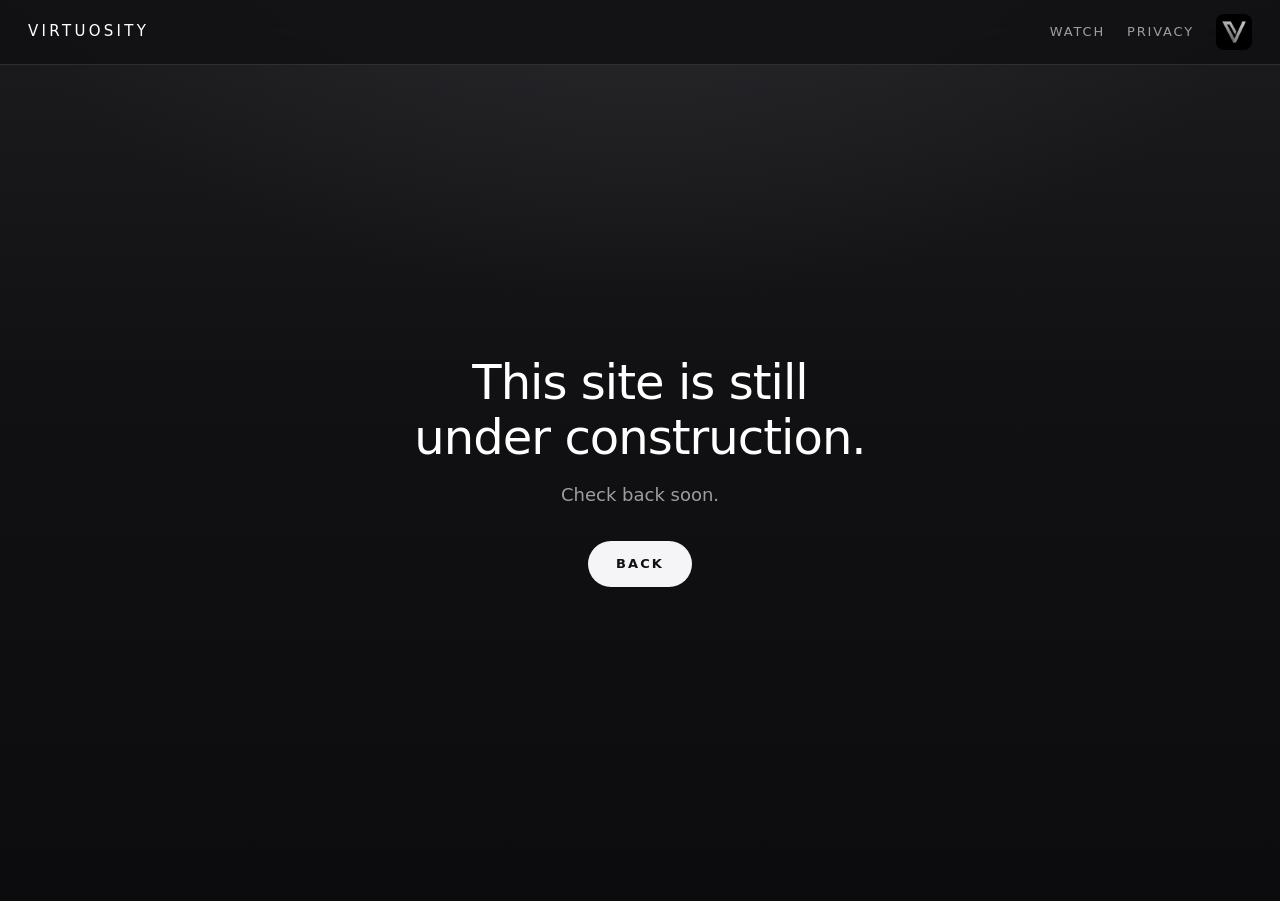
==== coming-soon.html @ 1ad3de89 "Point Get it now at a construction page and refresh the two modes. The button opens a same-site page" ====
<!DOCTYPE html>
<html lang="en">
<head>
  <meta charset="UTF-8" />
  <meta name="viewport" content="width=device-width, initial-scale=1" />
  <title>Virtuosity — Coming Soon</title>
  <meta name="description" content="This site is still under construction. Check back soon." />
  <meta name="robots" content="noindex" />
  <link rel="icon" href="assets/icon-192.png?v=3" />
  <link rel="stylesheet" href="styles.css?v=45" />
</head>
<body>
  <header class="nav">
    <a class="brand" href="index.html">Virtuosity</a>
    <nav>
      <a href="index.html#videos">Watch</a>
      <a href="privacy.html">Privacy</a>
    </nav>
    <a class="brand-icon" href="index.html" aria-label="Virtuosity">
      <img src="assets/icon-192.png?v=3" alt="" />
    </a>
  </header>

  <main>
    <section class="soon">
      <div class="wrap">
        <h1>This site is still under construction.</h1>
        <p>Check back soon.</p>
        <a class="hero-get" href="index.html">Back</a>
      </div>
    </section>
  </main>
</body>
</html>
---- styles.css ----
@font-face {
  font-family: "Exo 2";
  src: url("assets/fonts/Exo2-Bold.ttf") format("truetype");
  font-weight: 700;
  font-style: normal;
  font-display: swap;
}

:root {
  --bg: #111113;
  --bg-2: #1c1c1f;
  --ink: #f5f5f7;
  --muted: rgba(245, 245, 247, 0.62);
  --line: rgba(255, 255, 255, 0.12);
  --max: 1140px;
}

* { box-sizing: border-box; }
html { scroll-behavior: smooth; overflow-x: clip; }
body {
  margin: 0;
  background:
    radial-gradient(1200px 700px at 50% -10%, #2a2a2e 0%, transparent 55%),
    linear-gradient(180deg, var(--bg-2) 0%, var(--bg) 42%, #0c0c0e 100%);
  color: var(--ink);
  font-family: -apple-system, BlinkMacSystemFont, "Segoe UI", system-ui, sans-serif;
  font-weight: 400;
  line-height: 1.55;
  overflow-x: clip;
  min-height: 100vh;
}

a { color: inherit; }
img { display: block; max-width: 100%; }

.wrap { width: min(var(--max), calc(100% - 48px)); margin: 0 auto; }

.nav {
  position: sticky;
  top: 0;
  z-index: 20;
  display: grid;
  grid-template-columns: 1fr auto auto;
  grid-template-areas: "brand links icon";
  align-items: center;
  gap: 18px 22px;
  padding: 14px 28px;
  background: rgba(17, 17, 19, 0.82);
  border-bottom: 1px solid var(--line);
  backdrop-filter: blur(16px);
}
.brand {
  grid-area: brand;
  text-decoration: none;
  color: #fff;
  font-weight: 300;
  letter-spacing: 0.22em;
  text-transform: uppercase;
  font-size: 15px;
}
.brand-icon {
  grid-area: icon;
  justify-self: end;
  width: 36px;
  height: 36px;
  border-radius: 22.37%;
  overflow: hidden;
  background: #000;
}
.brand-icon img {
  width: 100%;
  height: 100%;
  object-fit: cover;
}
.nav nav {
  grid-area: links;
  display: flex;
  gap: 22px;
  justify-content: flex-end;
}
.nav nav a {
  text-decoration: none;
  font-size: 13px;
  letter-spacing: 0.14em;
  text-transform: uppercase;
  color: var(--muted);
}
.nav nav a:hover,
.nav nav a[aria-current="page"] { color: #fff; }

.eyebrow {
  margin: 0 0 12px;
  font-size: 12px;
  letter-spacing: 0.22em;
  text-transform: uppercase;
  color: rgba(255, 255, 255, 0.72);
}
h1, h2 {
  font-weight: 300;
  letter-spacing: -0.02em;
  line-height: 1.08;
  margin: 0 0 16px;
  color: #fff;
}
h1 { font-size: clamp(26px, 3.35vw, 44px); }
h2 { font-size: clamp(28px, 4vw, 40px); margin-bottom: 28px; }
.watch-title {
  font-weight: 400;
  letter-spacing: 0.22em;
  font-size: 15px;
}

.hero { padding: 64px 0 72px; }
.hero-copy {
  max-width: 68rem;
  margin-inline: auto;
  text-align: center;
}
.hero-copy .eyebrow {
  text-wrap: balance;
  margin-inline: auto;
  max-width: 40rem;
}
.hero h1 {
  position: relative;
  white-space: nowrap;
  margin-bottom: 36px;
}
.sr {
  position: absolute;
  width: 1px;
  height: 1px;
  padding: 0;
  margin: -1px;
  overflow: hidden;
  clip: rect(0, 0, 0, 0);
  white-space: nowrap;
  border: 0;
}
.word-slot {
  display: inline-grid;
  vertical-align: baseline;
  text-align: left;
}
.word-slot .word {
  grid-area: 1 / 1;
  justify-self: start;
  align-self: baseline;
  white-space: nowrap;
  opacity: 0;
}
.word-slot .letter {
  display: inline-block;
  line-height: 1;
  vertical-align: baseline;
}
@keyframes letter-spell {
  from { opacity: 0; transform: translateY(0.08em); }
  to { opacity: 1; transform: none; }
}
@keyframes letter-unspell {
  from { opacity: 1; transform: none; }
  to { opacity: 0; transform: translateY(0.08em); }
}
.word-slot .word.is-on {
  opacity: 1;
}
.word-slot .word.is-umbrella {
  position: relative;
  font-style: italic;
  font-weight: 500;
}
.word-slot .word.is-umbrella::after {
  content: "";
  position: absolute;
  left: 0;
  right: 0;
  bottom: -0.12em;
  height: 1px;
  background: currentColor;
  transform: scaleX(0);
  transform-origin: left center;
  transition: transform 0.9s ease 0.2s;
}
.word-slot .word.is-umbrella.is-on::after {
  transform: scaleX(1);
}
.word-slot .word.is-umbrella.is-leaving::after {
  transform: scaleX(0);
  transform-origin: right center;
  transition: transform 0.28s ease;
}
@media (prefers-reduced-motion: reduce) {
  .word-slot .word { transition: none; }
  .word-slot .word.is-on:not(.is-umbrella) { opacity: 0; transform: none; }
  .word-slot .word.is-umbrella { opacity: 1; transform: none; }
  .word-slot .word.is-umbrella::after { transform: scaleX(1); transition: none; }
  .word-slot .letter { animation: none !important; opacity: 1; transform: none; }
}
.lede {
  margin: 0 auto;
  font-size: 18px;
  color: var(--muted);
  max-width: none;
}
.lede + .lede { margin-top: 16px; }
.lede strong { font-weight: 700; color: var(--ink); }
.hero-after { margin-top: 40px; }
.hero-after .lede {
  max-width: 42rem;
  text-wrap: balance;
}

.ipad {
  position: relative;
  width: min(920px, 100%);
  margin: 48px auto 0;
  aspect-ratio: 2620 / 1900;
}
.hero-get {
  display: inline-flex;
  align-items: center;
  justify-content: center;
  margin-top: 4px;
  padding: 13px 28px;
  border: 0;
  border-radius: 999px;
  background: #f5f5f7;
  color: #111113;
  text-decoration: none;
  font-size: 13px;
  font-weight: 600;
  letter-spacing: 0.16em;
  text-transform: uppercase;
}
.hero-get:hover { background: #fff; }
.hero-get:focus-visible {
  outline: 2px solid rgba(255, 255, 255, 0.7);
  outline-offset: 4px;
}
.soon {
  display: flex;
  align-items: center;
  justify-content: center;
  box-sizing: border-box;
  min-height: calc(100vh - 64px);
  padding: 72px 24px 96px;
  text-align: center;
}
.soon .wrap { width: min(36rem, 100%); min-width: 0; }
.soon h1 {
  width: min(16em, 100%);
  margin: 0 auto 16px;
  font-size: clamp(32px, 4.4vw, 48px);
  font-weight: 300;
  white-space: normal;
  text-wrap: balance;
  letter-spacing: -0.02em;
  line-height: 1.15;
}
.soon p {
  margin: 0 0 32px;
  font-size: 18px;
  color: var(--muted);
}
.soon .hero-get { margin-top: 0; }

body.ab-b .hero > .wrap {
  display: block;
  width: min(68rem, calc(100% - 48px));
}
body.ab-b .hero-copy {
  max-width: none;
  margin: 0;
  text-align: left;
}
body.ab-b .hero-copy .eyebrow { margin-inline: 0; }
body.ab-b .lede { margin-left: 0; margin-right: 0; }
body.ab-b .hero-after { margin-top: 32px; }

.ab-toggle {
  display: block;
  margin: 22px auto 0;
  padding: 0;
  border: 0;
  background: none;
  color: rgba(245, 245, 247, 0.22);
  font: inherit;
  font-size: 11px;
  letter-spacing: 0.16em;
  cursor: pointer;
}
.ab-toggle:hover,
.ab-toggle[aria-pressed="true"] { color: rgba(245, 245, 247, 0.45); }

@media (max-width: 980px) {
  body.ab-b .hero > .wrap {
    display: block;
    width: min(var(--max), calc(100% - 32px));
  }
  body.ab-b .hero-copy { text-align: center; }
  body.ab-b .hero-copy .eyebrow { margin-inline: auto; }
  body.ab-b .lede { margin-left: auto; margin-right: auto; }
  body.ab-b .hero-after { margin-top: 28px; }
}
.ipad-screen {
  position: absolute;
  left: 4.961832%;
  top: 6.842105%;
  width: 90.076336%;
  height: 86.315789%;
  background: #070708;
  overflow: hidden;
  z-index: 0;
}
.ipad-screen,
.ipad-screen video {
  pointer-events: none;
}
.ipad-screen video {
  width: 100%;
  height: 100%;
  object-fit: fill;
}
.ipad-frame {
  position: absolute;
  inset: 0;
  width: 100%;
  height: 100%;
  z-index: 1;
  pointer-events: none;
}

.modes-title {
  text-align: center;
  font-size: clamp(26px, 3vw, 36px);
  font-weight: 300;
  margin-bottom: 36px;
}
.modes {
  position: relative;
  display: grid;
  grid-template-columns: 1fr 1fr;
  column-gap: 120px;
  align-items: start;
}
.mode { min-width: 0; }
.mode-body {
  display: flow-root;
  position: relative;
}
.modes .mode:first-child .mode-body::before {
  content: "";
  position: absolute;
  top: 0;
  bottom: 0;
  left: 100%;
  width: 120px;
  background: linear-gradient(
    to right,
    transparent calc(50% - 0.5px),
    var(--line) calc(50% - 0.5px),
    var(--line) calc(50% + 0.5px),
    transparent calc(50% + 0.5px)
  );
  pointer-events: none;
}
.modes .ipad {
  width: 100%;
  margin: 18px 0 0;
}
.mode .view-caption { margin-top: 28px; }
.mode .view-caption + .ipad,
.mode .view-caption + .ipad-stage { margin-top: 10px; }
.velocity-legend {
  display: flex;
  align-items: center;
  gap: 10px;
  width: 100%;
  margin-top: 14px;
}
.velocity-mark {
  flex: 0 0 auto;
  font-family: "Times New Roman", Times, "Iowan Old Style", Georgia, serif;
  font-style: italic;
  font-weight: 700;
  font-size: 16px;
  letter-spacing: -0.03em;
  line-height: 1;
  color: #fff;
}
.velocity-bar {
  flex: 1 1 auto;
  height: 8px;
  background: linear-gradient(
    90deg in srgb,
    #2c1848 0%,
    #7440b3 0.7874%,
    #406cb3 15.748%,
    #40b3b3 31.496%,
    #40b360 50.394%,
    #b3b341 70.866%,
    #b36a40 86.614%,
    #f83131 100%
  );
}
.modes .mode:first-child {
  position: relative;
  z-index: 2;
}
.ipad-stage {
  position: relative;
  z-index: 1;
  width: 100%;
  aspect-ratio: 1;
  margin-top: 22px;
}
.modes .ipad-stage .ipad {
  position: absolute;
  left: 50%;
  top: 0;
  width: 100%;
  margin: 0;
  transform: translate(-50%, 0) rotate(0deg);
  transform-origin: center;
}
.mode h3 {
  display: grid;
  grid-template-columns: 1fr auto 1fr;
  align-items: baseline;
  column-gap: 0.45em;
  row-gap: 2px;
  width: 100%;
  min-width: 0;
  margin: 0;
  font-size: 22px;
  font-weight: 500;
  letter-spacing: -0.015em;
  color: #fff;
  text-align: center;
}
.mode h3.mode-metanome {
  font-family: "Exo 2", sans-serif;
  font-size: 26px;
  font-weight: 700;
  letter-spacing: 0.16em;
  text-transform: uppercase;
}
.mode h3.mode-studio {
  font-size: 26px;
  letter-spacing: 0.06em;
  text-transform: uppercase;
}
.mode h3 .mode-name,
.mode h3 .mode-aside { white-space: nowrap; }
.mode h3 .mode-name { justify-self: end; }
.mode h3 .mode-aside { justify-self: start; }
.mode h3.mode-metanome .mode-name { margin-inline-end: -0.16em; }
.mode h3.mode-studio .mode-name { margin-inline-end: -0.06em; }
.mode h3 .mode-follow {
  display: contents;
}
.mode h3 .mode-pipe { justify-self: center; }
.mode h3 .mode-pipe,
.mode h3 .mode-aside {
  font-family: -apple-system, BlinkMacSystemFont, "Segoe UI", system-ui, sans-serif;
  font-size: 22px;
  font-weight: 400;
  letter-spacing: 0;
  text-transform: none;
  color: #fff;
}
@media (max-width: 980px) {
  .mode h3 {
    display: flex;
    flex-wrap: wrap;
    justify-content: center;
  }
  .mode h3 .mode-name {
    flex: 1 0 100%;
    margin-inline-end: 0;
    text-align: center;
  }
  .mode h3 .mode-follow {
    display: inline-flex;
    align-items: baseline;
    justify-content: center;
    column-gap: 0.45em;
    white-space: nowrap;
  }
}
.demo + .demo { margin-top: 72px; }
.demo-title {
  margin: 0;
  font-size: 22px;
  font-weight: 500;
  letter-spacing: -0.015em;
  text-align: center;
}
.demo .ipad { margin-top: 12px; }
.mode p {
  margin: 8px 0 0;
  font-size: 16px;
  color: var(--muted);
  text-align: center;
}

.band {
  padding: 72px 0 84px;
  border-top: 1px solid var(--line);
}
.other-videos { max-width: 260px; }
.video-frame {
  position: relative;
  border-radius: 16px;
  overflow: hidden;
  background: #1a1a1c;
  box-shadow: 0 18px 40px rgba(0, 0, 0, 0.35);
}
.video-frame.short { aspect-ratio: 9 / 16; }
.video-frame iframe {
  position: absolute;
  inset: 0;
  width: 100%;
  height: 100%;
  border: 0;
}

.foot {
  border-top: 1px solid var(--line);
  padding: 28px 0 40px;
  color: var(--muted);
  font-size: 13px;
}
.foot-row { display: flex; justify-content: space-between; gap: 16px; }
.foot a { color: #fff; text-decoration: none; }
.foot a:hover { text-decoration: underline; }

.doc .legal { padding: 48px 0 100px; max-width: 720px; }
.doc h1 { font-size: 48px; font-weight: 300; }
.doc h2 { font-size: 22px; margin-top: 32px; font-weight: 500; letter-spacing: 0; }
.doc .meta { color: var(--muted); font-size: 14px; }
.doc .legal p, .doc li { color: rgba(245, 245, 247, 0.78); }
.doc a { color: #fff; }
.doc code {
  font-size: 0.92em;
  color: #fff;
}

@media (max-width: 860px) {
  .wrap { width: min(var(--max), calc(100% - 32px)); }
  .nav { padding: 12px 16px; }
  .hero { padding: 56px 0 40px; }
  .hero h1 { white-space: normal; font-size: clamp(28px, 7.2vw, 40px); }
  .headline-visual {
    display: flex;
    flex-direction: column;
    align-items: center;
    max-width: 100%;
  }
  .headline-lead {
    max-width: 100%;
    min-width: 0;
    text-wrap: balance;
  }
  .other-videos { max-width: 220px; margin-inline: auto; }
  .band { padding: 48px 0 56px; }
  .modes {
    grid-template-columns: 1fr;
    row-gap: 40px;
  }
  .modes .mode:first-child .mode-body::before { display: none; }
  .modes .mode + .mode { position: relative; }
  .modes .mode + .mode::before {
    content: "";
    position: absolute;
    left: 0;
    right: 0;
    top: -20px;
    height: 1px;
    background: var(--line);
    pointer-events: none;
  }
  .modes .ipad { margin-top: 16px; }
}

@media (max-width: 640px) {
  .nav {
    grid-template-columns: 1fr auto;
    grid-template-areas:
      "brand icon"
      "links links";
    row-gap: 10px;
    padding: 12px 16px 10px;
  }
  .nav nav { justify-content: flex-start; gap: 18px; }
}
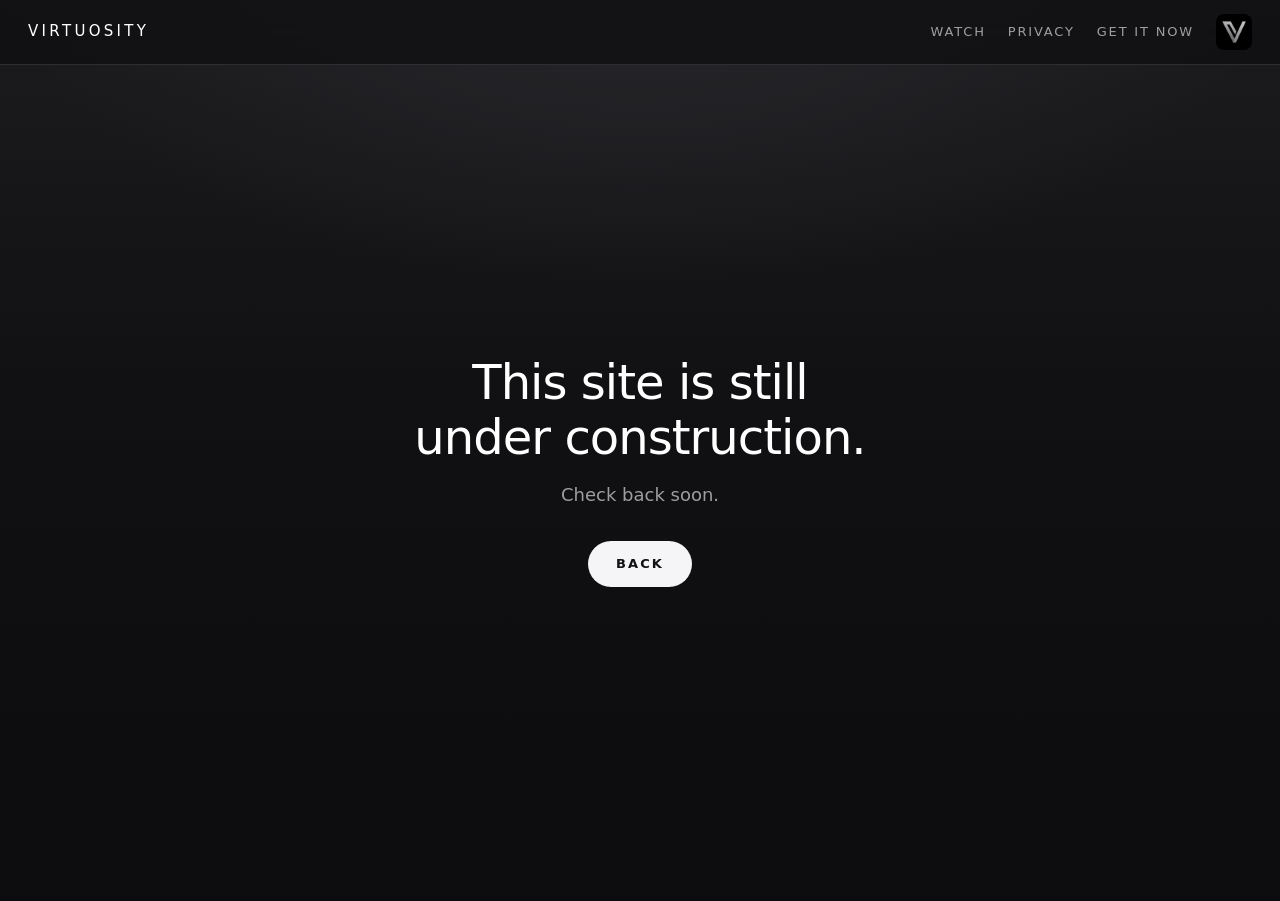
==== commit 142f480d: "Add Get it now to the header and the page bottom, and rename the phrase plot." ====
--- a/coming-soon.html
+++ b/coming-soon.html
@@ -15,6 +15,7 @@
     <nav>
       <a href="index.html#videos">Watch</a>
       <a href="privacy.html">Privacy</a>
+      <a href="coming-soon.html">Get it now</a>
     </nav>
     <a class="brand-icon" href="index.html" aria-label="Virtuosity">
       <img src="assets/icon-192.png?v=3" alt="" />
--- a/styles.css
+++ b/styles.css
@@ -348,12 +348,14 @@
 .mode-body {
   display: flow-root;
   position: relative;
+  container-type: inline-size;
 }
 .modes .mode:first-child .mode-body::before {
   content: "";
   position: absolute;
   top: 0;
-  bottom: 0;
+  /* End on the landscape bezel. The square stage continues below it for the turn. */
+  bottom: calc(100cqw * 720 / 2620);
   left: 100%;
   width: 120px;
   background: linear-gradient(
@@ -369,9 +371,31 @@
   width: 100%;
   margin: 18px 0 0;
 }
-.mode .view-caption { margin-top: 28px; }
+.mode .view-caption,
+.mode .conceal-title { margin-top: 28px; }
 .mode .view-caption + .ipad,
-.mode .view-caption + .ipad-stage { margin-top: 10px; }
+.mode .view-caption + .ipad-stage,
+.mode .view-caption + .voice-frame,
+.mode .conceal-title + .ipad { margin-top: 10px; }
+.voice-frame { position: relative; }
+.modes .voice-frame .ipad { width: 100%; margin: 0; }
+/* 8px left of the bezel. Narrow pages slide it onto the left bezel so the letters stay on screen. */
+.voice-scale {
+  position: absolute;
+  top: 0;
+  bottom: 0;
+  width: 0;
+  left: max(-8px, calc(26px - max(24px, (100vw - 1140px) / 2)));
+  line-height: 0;
+}
+.voice-scale .velocity-mark {
+  position: absolute;
+  right: 0;
+  font-size: 22px;
+  line-height: 1;
+}
+.voice-ff { top: 10%; transform: translateY(-50%); }
+.voice-pp { top: 80%; transform: translateY(-50%); }
 .velocity-legend {
   display: flex;
   align-items: center;
@@ -497,7 +521,156 @@
   letter-spacing: -0.015em;
   text-align: center;
 }
+.conceal-title {
+  display: flex;
+  align-items: center;
+  justify-content: center;
+  gap: 0.5em;
+}
+.conceal-title span { min-width: 0; text-wrap: balance; }
+.conceal-glasses {
+  width: 1.85em;
+  height: auto;
+  flex: none;
+  fill: currentColor;
+}
+
+.keys {
+  display: grid;
+  grid-template-columns: minmax(0, 1fr) minmax(0, 1fr);
+  column-gap: 64px;
+  align-items: start;
+}
+.keys-title {
+  margin: 0 0 18px;
+  font-size: 22px;
+  font-weight: 500;
+  letter-spacing: -0.015em;
+  text-align: left;
+}
+.hotkeys,
+.icon-dict {
+  list-style: none;
+  margin: 0;
+  padding: 0;
+}
+.hotkeys li {
+  display: grid;
+  grid-template-columns: 132px minmax(0, 1fr);
+  column-gap: 14px;
+  align-items: center;
+  padding: 8px 0;
+}
+.hotkey-mark,
+.hotkey-score {
+  display: flex;
+  align-items: center;
+  justify-content: center;
+  min-width: 0;
+  color: #fff;
+}
+.hotkey-staff {
+  width: 112px;
+  height: auto;
+  display: block;
+}
+.hotkey-word {
+  font-family: "Times New Roman", Times, serif;
+  font-weight: 700;
+  font-style: italic;
+  font-size: 26px;
+  line-height: 1;
+}
+.hotkey-fn {
+  font-size: 16px;
+  font-weight: 600;
+  line-height: 1.3;
+}
+.sr-only {
+  position: absolute;
+  width: 1px;
+  height: 1px;
+  padding: 0;
+  margin: -1px;
+  overflow: hidden;
+  clip: rect(0, 0, 0, 0);
+  white-space: nowrap;
+  border: 0;
+}
+.icon-dict {
+  display: grid;
+  grid-template-columns: 1fr 1fr;
+  /* 19 icons: down the left column, then down the right. */
+  grid-template-rows: repeat(10, auto);
+  grid-auto-flow: column;
+  gap: 12px 20px;
+}
+.icon-dict li {
+  display: flex;
+  align-items: center;
+  gap: 10px;
+  min-width: 0;
+  font-size: 15px;
+  line-height: 1.2;
+}
+.dict-mark {
+  width: 32px;
+  height: 32px;
+  flex: none;
+  display: grid;
+  place-items: center;
+  color: #fff;
+}
+.dict-mark img,
+.dict-art {
+  width: 32px;
+  height: 32px;
+  object-fit: contain;
+}
+@media (min-width: 861px) {
+  .keys-icons { position: relative; }
+  .keys-icons::before {
+    content: "";
+    position: absolute;
+    left: -32px;
+    top: 0;
+    bottom: 0;
+    width: 1px;
+    background: var(--line);
+  }
+}
+@media (max-width: 860px) {
+  .keys {
+    grid-template-columns: 1fr;
+    row-gap: 40px;
+  }
+  .keys-icons {
+    position: relative;
+    padding-top: 40px;
+  }
+  .keys-icons::before {
+    content: "";
+    position: absolute;
+    left: 0;
+    right: 0;
+    top: 0;
+    height: 1px;
+    background: var(--line);
+  }
+}
 .demo .ipad { margin-top: 12px; }
+#more .wrap {
+  display: grid;
+  grid-template-columns: 1fr 1fr;
+  column-gap: 64px;
+  align-items: start;
+}
+#more .demo + .demo { margin-top: 0; }
+#more .ipad {
+  width: 100%;
+  margin-inline: 0;
+}
+#keys { border-top: 0; }
 .mode p {
   margin: 8px 0 0;
   font-size: 16px;
@@ -525,6 +698,14 @@
   height: 100%;
   border: 0;
 }
+
+#videos { padding-bottom: 28px; }
+.closing-get {
+  display: flex;
+  justify-content: center;
+  padding: 0 24px 72px;
+}
+.closing-get .hero-get { margin-top: 0; }
 
 .foot {
   border-top: 1px solid var(--line);
@@ -565,11 +746,14 @@
   }
   .other-videos { max-width: 220px; margin-inline: auto; }
   .band { padding: 48px 0 56px; }
+  #videos { padding-bottom: 20px; }
+  .closing-get { padding-bottom: 56px; }
   .modes {
     grid-template-columns: 1fr;
     row-gap: 40px;
   }
   .modes .mode:first-child .mode-body::before { display: none; }
+  .voice-scale { left: max(-8px, calc(26px - 16px)); }
   .modes .mode + .mode { position: relative; }
   .modes .mode + .mode::before {
     content: "";
@@ -582,6 +766,10 @@
     pointer-events: none;
   }
   .modes .ipad { margin-top: 16px; }
+  #more .wrap {
+    grid-template-columns: 1fr;
+    row-gap: 40px;
+  }
 }
 
 @media (max-width: 640px) {
